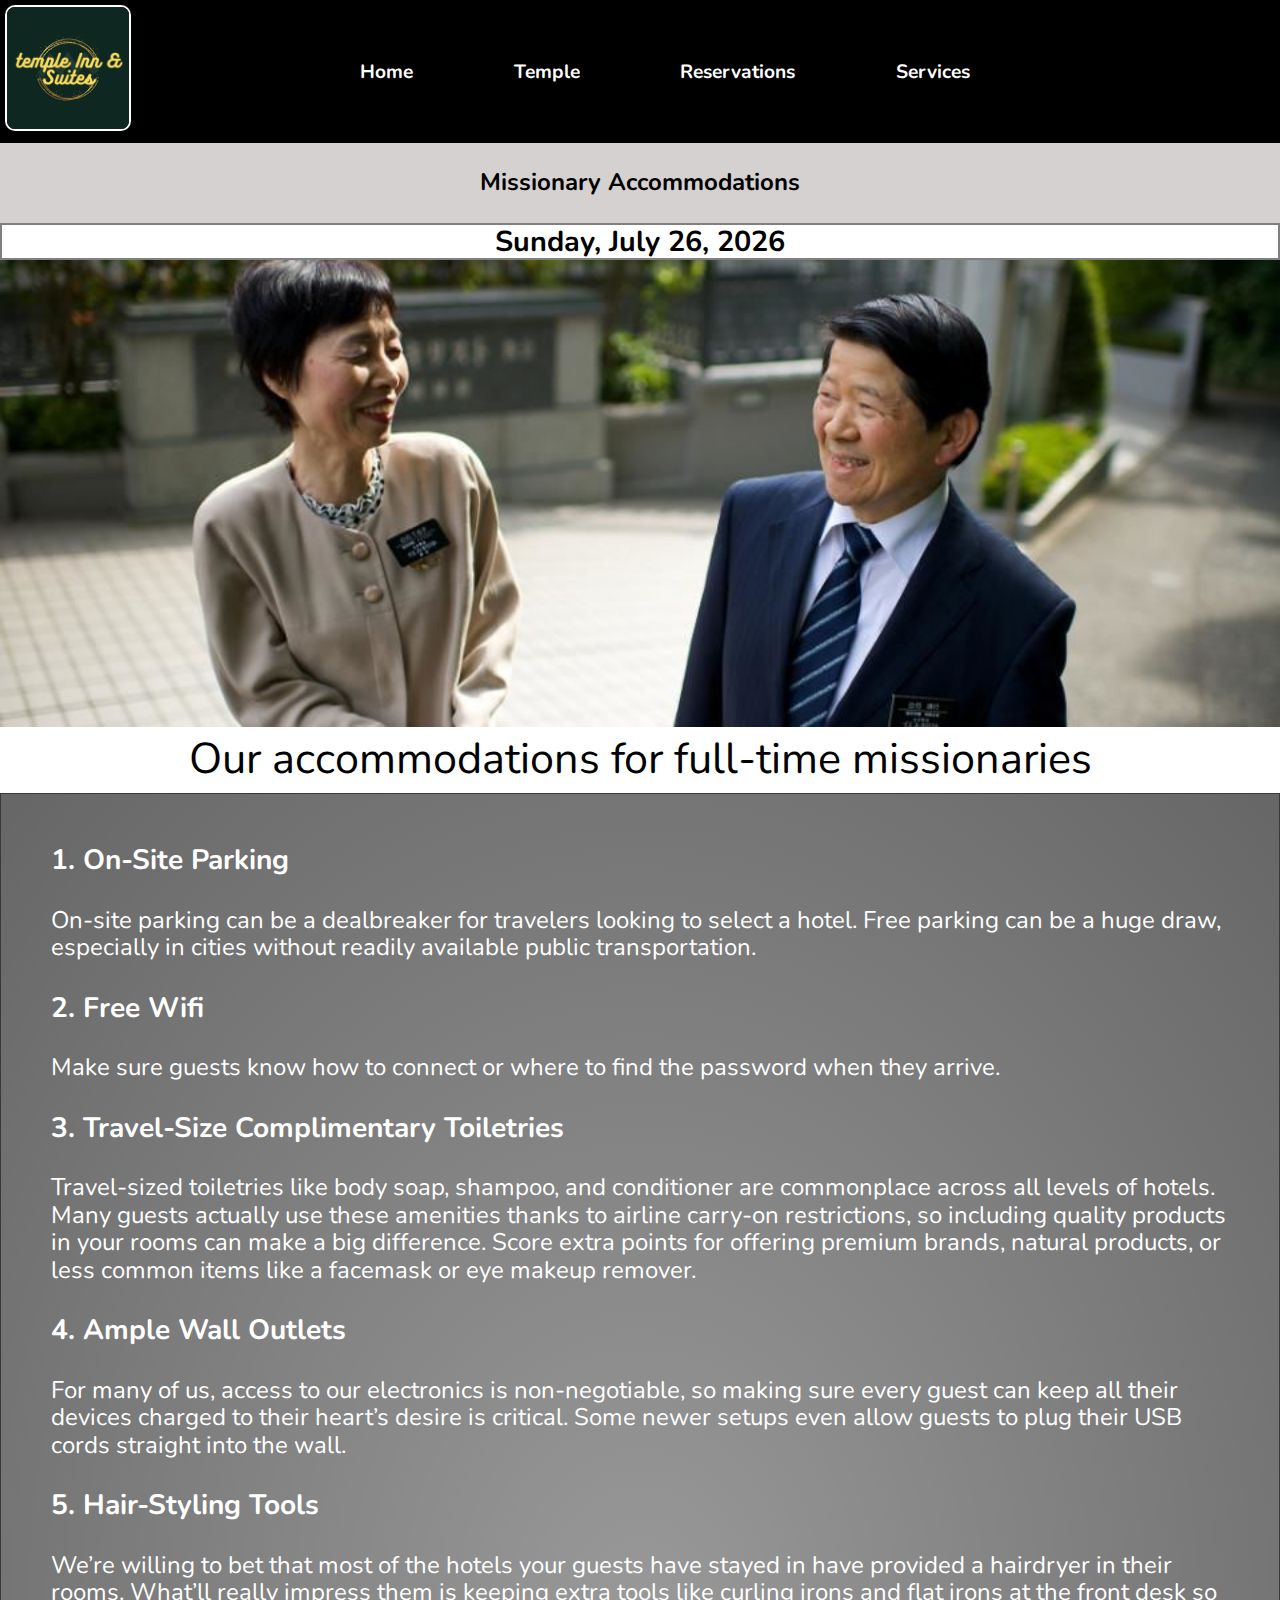
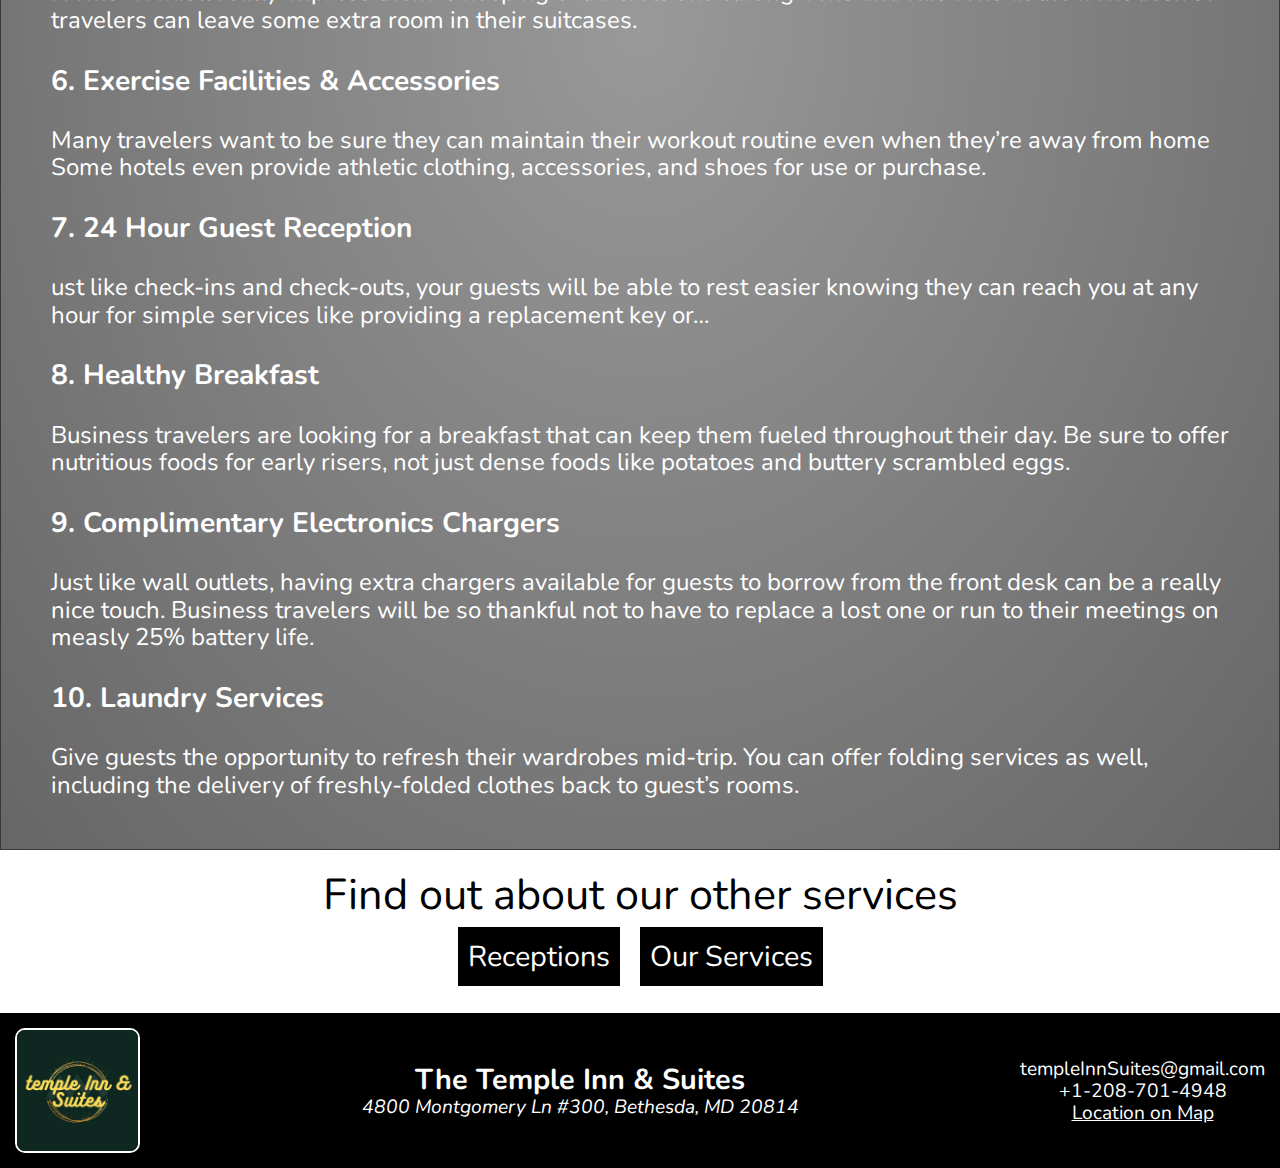
==== missionary.html @ c3f50eda "completed our services page. added two sub pages: reception and fulltime missionary accomodation." ====
<!DOCTYPE html>
<html lang="en">

<head>
    <meta charset="UTF-8">
    <meta http-equiv="X-UA-Compatible" content="IE=edge">
    <meta name="viewport" content="width=device-width, initial-scale=1.0">
    <title>The Temple Inn & Suites</title>
    <link href="css/normalize.css" rel="stylesheet">
    <link rel="shortcut icon" type="image/x-icon" href="favicon.png">
    <link rel="preconnect" href="https://fonts.googleapis.com">
    <link rel="preconnect" href="https://fonts.googleapis.com">
    <link rel="preconnect" href="https://fonts.gstatic.com" crossorigin>
    <link href="https://fonts.googleapis.com/css2?family=Nunito:wght@300;700&display=swap" rel="stylesheet">
    <link rel="stylesheet" href="https://cdnjs.cloudflare.com/ajax/libs/font-awesome/6.1.1/css/all.min.css"
        integrity="sha512-KfkfwYDsLkIlwQp6LFnl8zNdLGxu9YAA1QvwINks4PhcElQSvqcyVLLD9aMhXd13uQjoXtEKNosOWaZqXgel0g=="
        crossorigin="anonymous" referrerpolicy="no-referrer" />
    <link rel="stylesheet" href="css/main.css">
</head>

<body>
    <!------------------------------Header-------------------------------------->
    <header>
        <div class="logo-social-nav">
            <!-- Logo -->
            <div class="logo-box">
                <a href="index.html"><img src="images/Logo/LogoWEBP.webp" alt="Site Logo" class="logo"></a>
            </div>

            <!-- Social Media and menu button -->
            <div class="social-nav-btns">
                <a href="https://facebook.com" class="fab fa-facebook-square"></a>
                <a href="https://linkedin.com" class="fab fa-linkedin"></a>
                <a href="https://instagram.com" class="fab fa-instagram"></a>
                <button id="nav-btn"><span>&#9776</span></button>
            </div>

        </div>

        <!-- Site Name -->
        <div class="site-name-container">
            <h1 class="site-name">Missionary Accommodations</h1>
        </div>

        <!-- Site date -->
        <div class="today-date-container">
            <p id="today-date"></p>
        </div>


        <!-- Menu Area -->
        <div class="main-nav-container">
            <nav>
                <ul id="main-nav">
                    <li><a href="index.html">Home</a></li>
                    <li><a href="temple.html">Temple</a></li>
                    <li><a href="reservation.html">Reservations</a></li>
                    <li><a href="services.html">Services</a></li>
                </ul>
            </nav>
        </div>

    </header>

    <!----------------------------------Main------------------------------------>
    <main>
        <div class="main-content-container">
            <div class="page-banner homepage-banner">
                <picture>
                    <img src="images/missionary/missionary-960.jpg" alt="Full-time temple missionaries">
                </picture>
            </div>

            <div class="services-header">
                <h2>Our accommodations for full-time missionaries</h2>
            </div>
            <div class="services-list-container">
                <h3>1. On-Site Parking</h3>
                <p>On-site parking can be a dealbreaker for travelers looking to select a hotel. Free parking can be a
                    huge draw, especially in cities without readily available public transportation.</p>
                <h3>2. Free Wifi</h3>
                <p>Make sure guests know how to connect or where to find the password when they arrive.</p>
                <h3>3. Travel-Size Complimentary Toiletries</h3>
                <p>Travel-sized toiletries like body soap, shampoo, and conditioner are commonplace across all levels of
                    hotels. Many guests actually use these amenities thanks to airline carry-on restrictions, so
                    including quality products in your rooms can make a big difference. Score extra points for offering
                    premium brands, natural products, or less common items like a facemask or eye makeup remover. </p>
                <h3>4. Ample Wall Outlets</h3>
                <p>For many of us, access to our electronics is non-negotiable, so making sure every guest can keep all
                    their devices charged to their heart’s desire is critical. Some newer setups even allow guests to
                    plug their USB cords straight into the wall. </p>
                <h3>5. Hair-Styling Tools</h3>
                <p>We’re willing to bet that most of the hotels your guests have stayed in have provided a hairdryer in
                    their rooms. What’ll really impress them is keeping extra tools like curling irons and flat irons at
                    the front desk so travelers can leave some extra room in their suitcases.</p>
                <h3>6. Exercise Facilities & Accessories</h3>
                <p>Many travelers want to be sure they can maintain their workout routine even when they’re away from
                    home Some hotels even provide athletic clothing, accessories, and shoes for use or purchase.</p>
                <h3>7. 24 Hour Guest Reception</h3>
                <p>ust like check-ins and check-outs, your guests will be able to rest easier knowing they can reach you
                    at any hour for simple services like providing a replacement key or…</p>
                <h3>8. Healthy Breakfast</h3>
                <p>Business travelers are looking for a breakfast that can keep them fueled throughout their day. Be
                    sure to offer nutritious foods for early risers, not just dense foods like potatoes and buttery
                    scrambled eggs.</p>
                <h3>9. Complimentary Electronics Chargers</h3>
                <p>Just like wall outlets, having extra chargers available for guests to borrow from the front desk can
                    be a really nice touch. Business travelers will be so thankful not to have to replace a lost one or
                    run to their meetings on measly 25% battery life. </p>
                <h3>10. Laundry Services</h3>
                <p>Give guests the opportunity to refresh their wardrobes mid-trip. You can offer folding services as
                    well, including the delivery of freshly-folded clothes back to guest’s rooms.</p>
            </div>

            <!-- Sub Pages -->
            <div class="sub-page-container">
                <div class="sub-page-header">
                    <h2>Find out about our other services</h2>
                </div>
                <div class="sub-page-links">
                    <div class="reception-page-link">
                        <a href="reception.html">Receptions</a>
                    </div>
                    <div class="missionary-page-link">
                        <a href="services.html">Our Services</a>
                    </div>
                </div>
            </div>
        </div>
    </main>

    <!--------------------------------Footer------------------------------------>
    <footer>
        <div class="main-footer-container">
            <!-- Footer logo -->
            <div class="footer-logo-container">
                <a href="index.html"><img src="images/Logo/LogoWEBP.webp" alt="Site Logo" class="footer-logo"></a>
            </div>

            <!-- footer site title -->
            <div class="footer-name-address">
                <h2>The Temple Inn & Suites</h2>
                <address>4800 Montgomery Ln #300, Bethesda, MD 20814</address>
            </div>
            <div class="footer-email-number-map">
                <p>templeInnSuites@gmail.com</p>
                <p>+1-208-701-4948</p>
                <a
                    href="https://www.google.com/maps/place/Hyatt+Regency+Bethesda/@38.9841229,-77.1035018,15z/data=!3m2!4b1!5s0x89b7c97b3ac1ecb7:0xf4951f3c0075c239!4m11!1m2!2m1!1sHotels!3m7!1s0x89b7c97b2de7d249:0x9641b4c68df65f!5m2!4m1!1i2!8m2!3d38.9841065!4d-77.094747">
                    <span class="fa fa-map-marker"></span>Location on Map </a>
            </div>

        </div>
    </footer>
    <script src="scripts/main.js"></script>
</body>

</html>
---- css/main.css ----
/* ----------------------------------------------Small CSS---------------------------------- */
* {
  margin: 0;
  padding: 0;
  box-sizing: border-box;
}

body {
  font-family: "Nunito", sans-serif;
  font-size: 16px;
}

/* ------------------------Logo , Social Media, Menu Button-------------------------- */
.logo-social-nav {
  display: flex;
  justify-content: space-between;
  align-items: center;
  padding: 5px;
  min-width: 100%;
  background-color: rgb(0, 0, 0);
  margin-right: 15px;
}

.logo {
  width: 25%;
  border: 2px solid white;
  border-radius: 10px;
}

.fab {
  color: white;
  text-decoration: none;
  font-size: 2rem;
}

button#nav-btn {
  border: 2px solid white;
  background: transparent;
  color: white;
  width: 3rem;
  height: 3rem;
  cursor: pointer;
}

.social-nav-btns {
  display: flex;
  justify-content: space-around;
  align-items: center;
  gap: 10px;
}

/* -----------------------------------Site Name----------------------------------- */
.site-name-container {
  background-color: rgba(209, 204, 204, 0.9);
  padding: 10px;
}

.site-name {
  text-align: center;
  font-size: 1.5rem;
}

/* --------------Date------------ */
#today-date {
  text-align: center;
  font-weight: bold;
  border: 2px double grey;
  margin: 0;
}
/* --------------------------- Main Navigation (Menu) ------------------------- */
nav ul li a {
  text-decoration: none;
  font-weight: bold;
  color: white;
  font-size: 1.2rem;
  display: block;
  padding: 0.6rem 1.5vw;
  border-top: 1px solid rgba(0, 0, 0, 0.3);
  transition: all 0.2s ease-out;
}

nav ul li a:hover {
  background-color: rgb(60, 110, 79);
}

nav ul li {
  list-style: none;
}

nav ul {
  display: none;
}

nav ul.open {
  display: block;
}

nav {
  background-color: rgb(0, 0, 0);
}

/* ------------------------Page Banner------------------------- */
.page-banner {
  width: 100%;
  height: 100%;
  position: relative;
}

picture {
  width: 100%;
}

picture img {
  width: 100%;
  height: 100%;
}

.call-to-action {
  width: 100%;
  position: absolute;
  bottom: 0;
  background: linear-gradient(
    360deg,
    rgba(0, 0, 0, 1),
    rgba(0, 0, 0, 0.8),
    rgba(0, 0, 0, 0)
  );
  padding: 30px;
  line-height: 3rem;
  display: flex;
  flex-direction: column;
  align-items: center;
}

.call-to-action h2 {
  color: white;
}

.call-to-action a {
  text-decoration: none;
  color: white;
  background-color: rgb(9, 82, 9);
  font-weight: bold;
  font-size: 1.2rem;
  padding: 5px 10px;
  border-radius: 5px;
  line-height: normal;
}

.call-to-action a:hover {
  background-color: rgb(3, 104, 3);
}

/* --------------------Weather----------------------- */
.weather-header,
.temple-header {
  font-weight: lighter;
  text-align: center;
  margin: 3vh;
  margin-top: 6vh;
}

.weather-card {
  padding: 20px;
  background: radial-gradient(rgba(0, 0, 0, 0.4), rgba(0, 0, 0, 0.6));
  color: white;
  text-align: center;
}

.today-weather {
  margin-bottom: 15px;
}

table,
td,
tr,
th {
  border: 1px solid white;
  border-collapse: collapse;
  padding: 5px;
  margin: auto;
}

/* ---------------Temple Cards------------ */
.temple-1 p,
.temple-2 p,
.temple-3 p {
  padding: 10px;
}

.temple-description {
  padding: 10px;
}

.temple-1,
.temple-2,
.temple-3 {
  box-shadow: 0 0 5px black;
  margin: 10px;
  display: flex;
  flex-direction: column;
}

/* ----------------Contact Us------------------- */
.contact-us-section {
  box-shadow: 0 0 5px black;
  margin: 10px;
  padding: 10px;
}

.contact-us-header h2 {
  font-weight: normal;
  margin-bottom: 10px;
}

.contact-us-header p {
  line-height: 2rem;
}

.contact-us-form {
  margin-top: 20px;
}

.contact-us-form label.top,
.contact-us-form label {
  display: block;
  padding-top: 1rem;
}

.contact-us-form label.top input,
.contact-us-form label textarea.top {
  display: block;
  border: 1px solid black;
  border-radius: 3px;
  padding: 0.75rem;
  min-width: 70%;
}

.contact-us-form label.top input:required {
  border-bottom: red solid 3px;
}

.contact-us-form label.top input:required:valid {
  border-bottom: green solid 3px;
}

.contact-us-form input.message-submit-btn {
  border: none;
  background-color: rgb(0, 0, 0);
  color: white;
  border-radius: 3px;
  padding: 0.75rem 1.5rem;
  margin-top: 10px;
  width: 50%;
  /* max-width: 20rem; */
  transition: all 0.2s ease-out;
}

.contact-us-form input.message-submit-btn:hover {
  font-weight: bold;
  background-color: rgb(48, 46, 46);
}

/* ----------------Temple Directory------------------- */
.main-content-container {
  position: relative;
}

.temples-directory-banner-caption {
  position: absolute;
  bottom: 0;
  width: 100%;
  padding: 50px 10px;
  text-align: center;
  color: white;
  background: linear-gradient(
    360deg,
    rgba(0, 0, 0, 1),
    rgba(0, 0, 0, 0.8),
    rgba(0, 0, 0, 0)
  );
}

.temple-directory-area {
  margin-top: 25px;
}

.temple-directory-btns {
  text-align: center;
  margin-bottom: 10px;
  display: flex;
  justify-content: center;
  gap: 10px;
}

#directory-list-view-btn,
#directory-card-view-btn {
  border: 1px solid white;
  padding: 5px;
  background-color: black;
  color: white;
}

.temple-directory-btns button:hover {
  box-shadow: 0 0 5px black;
}

/* ---------------------- Directory - listView ------------------------------ */
div.list section {
  margin: 0 0px;
  padding: 10px 20px;
}

div.list section img {
  display: none;
}

div.list section:nth-child(odd) {
  background-color: rgba(3, 13, 99, 0.2);
}

div.list section:nth-child(even) {
  background-color: rgba(165, 167, 184, 0.2);
}

/* ---------------------- Directory - gridView ------------------------------ */
div.cards {
  padding: 10px;
  text-align: center;
  width: 100%;
}

div.cards section {
  margin: 10px 10px;
  padding: 10px;
  text-align: center;
  max-width: 100%;
  box-shadow: 0 0 5px black;
}

div.cards section img {
  width: 100%;
}

div.cards section a {
  font-size: .8rem;
}


/* ---------------------------Reservation Page--------------------------- */
.reservations-form-container {
  background: radial-gradient(rgba(0, 0, 0, 0.4), rgba(0, 0, 0, 0.6));
  padding: 10px;
  color: white;
}

.reservations-form-header h2 {
  font-weight: normal;
  text-align: center;
}

fieldset {
  margin: 10px;
}

legend {
  padding: 0 5px;
}

.reservation-form .top {
  display: block;
  margin-bottom: 5px;
}

.reservation-form .top input {
  display: block;
  margin-bottom: 5px;
  padding: 5px;
  border: 1px solid black;
}

.reservation-form .sbs {
  display: block;
  margin-bottom: 10px;
}

.reservation-submit-btn {
  border: none;
  padding: 10px;
  margin: 10px;
  border-radius: 4px;
  background-color: black;
  color: white;
}

.reservation-submit-btn:hover {
  font-weight: bold;
}

.room-type-container {
  width: 100%;
}

.room-type-container img {
  width: 100%;
}

.room-type-1,
.room-type-2,
.room-type-3,
.room-type-4 {
  background-color: white;
  color: black;
  padding: 10px;
  border: 1px solid black;
  margin-bottom: 10px;
}

/* ------------------Services Page--------------------- */
.services-header h2 {
  font-weight: normal;
  text-align: center;
  margin-bottom: 10px;
}

.services-list-container {
  margin: 0 auto;
  padding: 20px;
  border: 1px solid rgb(58, 56, 56);
  background: radial-gradient(rgba(0, 0, 0, 0.4), rgba(0, 0, 0, 0.6));
  color: white;
}

.services-list-container p {
  margin-bottom: 10px;
}

.sub-page-header h2 {
  font-weight: normal;
  padding: 20px;
  text-align: center;
}

.sub-page-links {
  display: flex;
  justify-content: center;
  gap: 20px;
}

.sub-page-container {
  margin-bottom: 40px;
}

.reception-page-link a,
.missionary-page-link a {
  text-decoration: none;
  color: white;
  background-color: black;
  padding: 10px;
}

.reception-page-link a:hover,
.missionary-page-link a:hover {
  background-color: grey;
}

/* --------------------------- Footer ------------------------- */
.footer-logo-container {
  height: 125px;
  width: 125px;
  margin: 0 auto;
  margin-bottom: 10px;
}

.footer-logo-container img {
  width: 100%;
  height: 100%;
  border: 2px solid white;
  border-radius: 10px;
}

.footer-email-number-map a {
  color: white;
}

footer {
  text-align: center;
  background-color: rgb(0, 0, 0);
  color: white;
  padding: 5px;
}


/* -------------------- Medium Screen -------------------- */
@media only screen and (min-width: 600px) {
  body {
    font-size: 1rem;
  }

  /* ---------------------- Directory - listView ------------------------------ */
  div.list section {
    display: grid;
    grid-template-columns: repeat(4, 1fr);
    align-items: center;
    gap: 20px;
  }


  /* ---------------------- Directory - gridView ------------------------------ */
  div.cards  {
    display: grid;
    grid-template-columns: repeat(3, 1fr);
    overflow: scroll;
    width: 100%;
    text-align: center;
  }


/* ------Services---------- */
  .services-list-container {
    font-size: 1.5rem;
  }

  .services-list-container p,
  .services-list-container h3 {
    margin: 30px;
  }

  /* ---------footer-------- */
  .main-footer-container {
    font-size: 1.2rem;
    padding: 10px;
  }

  .reservation-form {
    width: 100%;
    display: flex;
    justify-content: center;
    align-items: top;
  }

  .room-type-container {
    width: 50%;
  }
}

/* -------------------- Large Screen -------------------- */
@media only screen and (min-width: 950px) {
  body {
    font-size: 1.8rem;
  }

  /* -------------Main Menu------------ */
  #nav-btn {
    display: none;
  }

  #main-nav-container {
    position: relative;
  }

  #main-nav {
    display: flex;
    position: absolute;
    top: 50px;
    left: 300px;
    right: 250px;
    padding: 0 10px;
    justify-content: space-around;
  }

  nav ul li a:hover {
    background-color: black;
    border-bottom: 5px solid white;
  }

  /* -----------------Main Content----------------- */
  /* main {
    margin: 0 120px;
  } */

  .call-to-action {
    width: 100%;
    position: absolute;
    bottom: 0;
    background: linear-gradient(
      360deg,
      rgba(0, 0, 0, 1),
      rgba(0, 0, 0, 0.8),
      rgba(0, 0, 0, 0)
    );
    padding: 90px;
    line-height: 5rem;
    font-size: 2.5rem;
  }

  .call-to-action a {
    font-size: 2.5rem;
  }

  /* ------------------Weather Card---------- */
  .weather-card {
    display: flex;
    justify-content: space-around;
    align-items: center;
    padding: 50px;
  }

  /* ----------Temple Area----------- */

  .temple-1,
  .temple-2,
  .temple-3 {
    max-width: 25vw;
    background-color: white;
    border: none;
  }

  .temple-items {
    background: radial-gradient(rgba(0, 0, 0, 0.4), rgba(0, 0, 0, 0.6));
    display: flex;
    flex-wrap: wrap;
    justify-content: center;
    padding: 20px;
  }

  /* ---------------------- Directory - gridView ------------------------------ */
  div.cards {
    font-size: 1rem;
    grid-template-columns: repeat(3, 1fr);
  }

  div.list {
    font-size: 1rem;
  }

  /* ---------------------------Reservations Page---------------- */
  .reservations-form-container {
    font-size: 1.5rem;
  }

  .reservation-form {
    width: 100%;
    display: flex;
    justify-content: center;
    align-items: top;
  }

  .room-type-container {
    width: 50%;
  }

  /* ----------------Footer---------------- */
  .main-footer-container {
    display: flex;
    font-size: 1.2rem;
    align-items: center;
    justify-content: space-between;
    padding: 10px;
  }

  .footer-logo-container {
    margin: 0;
  }
}
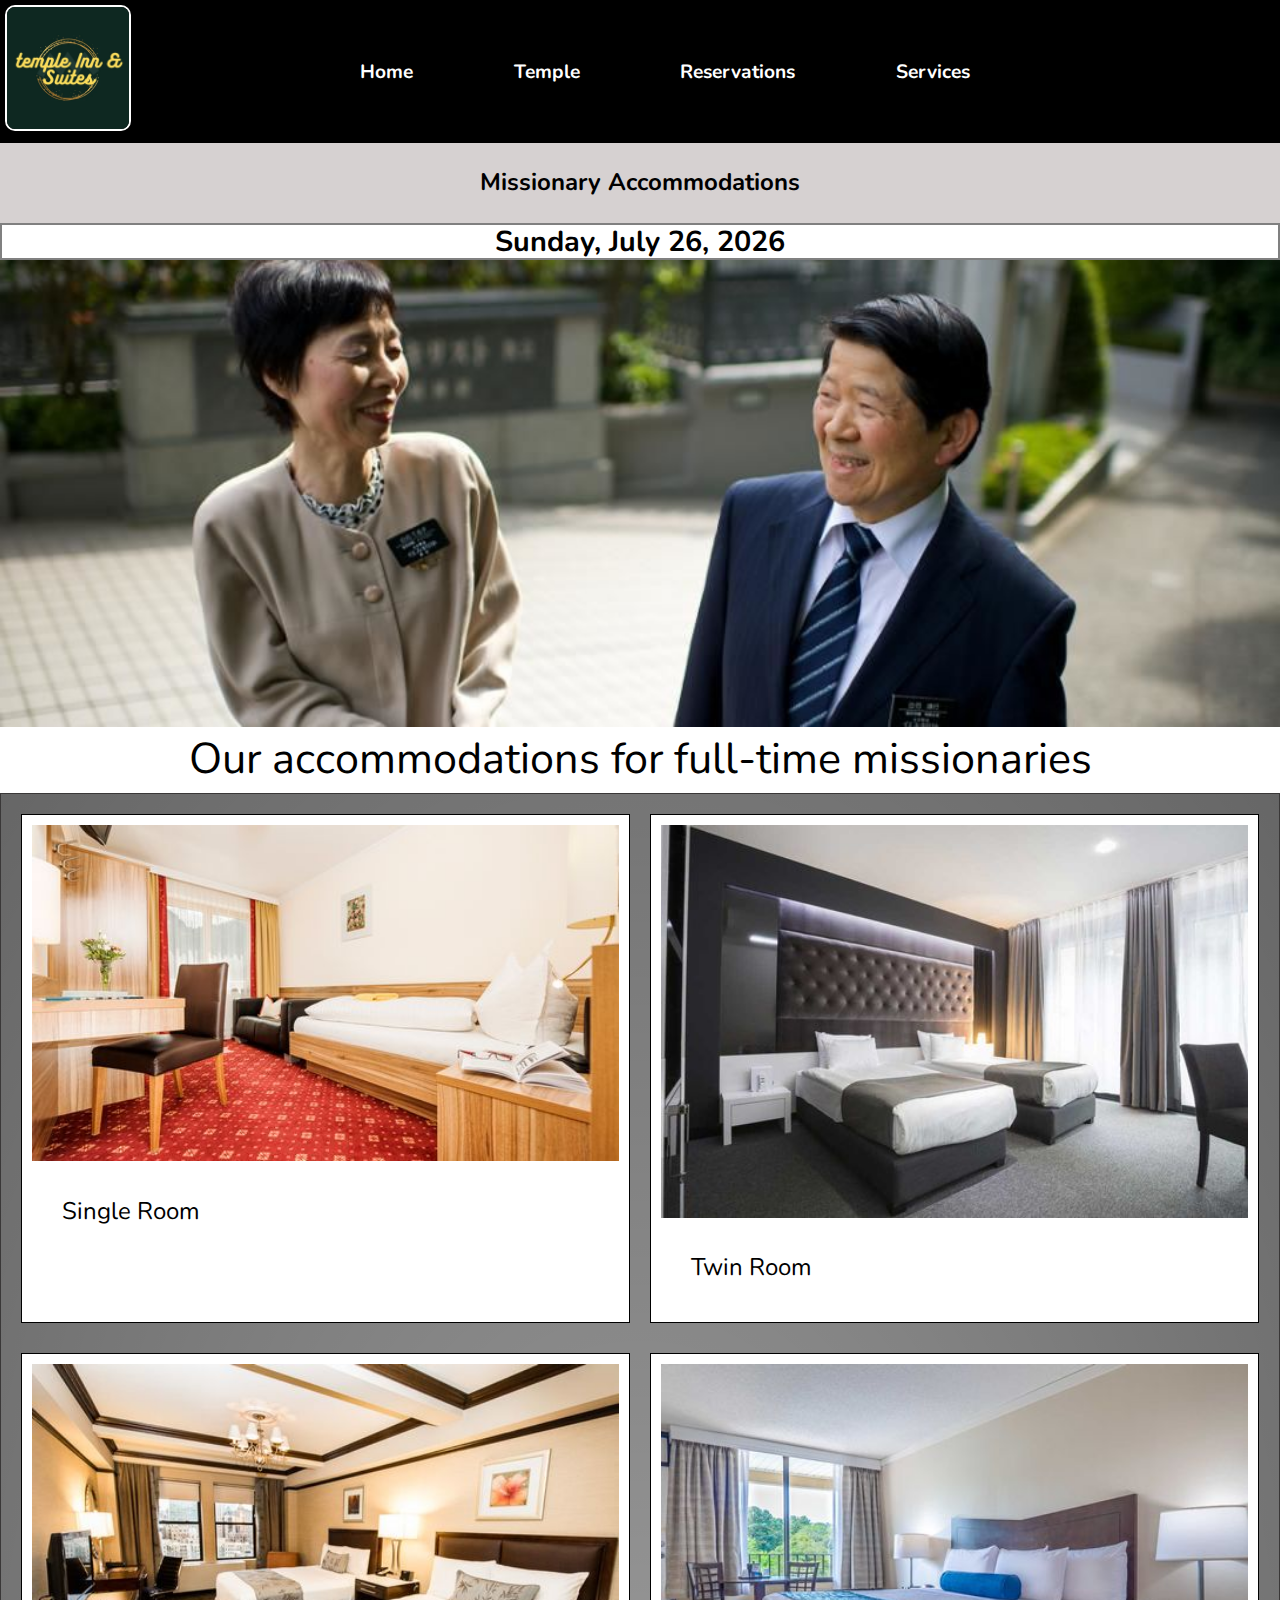
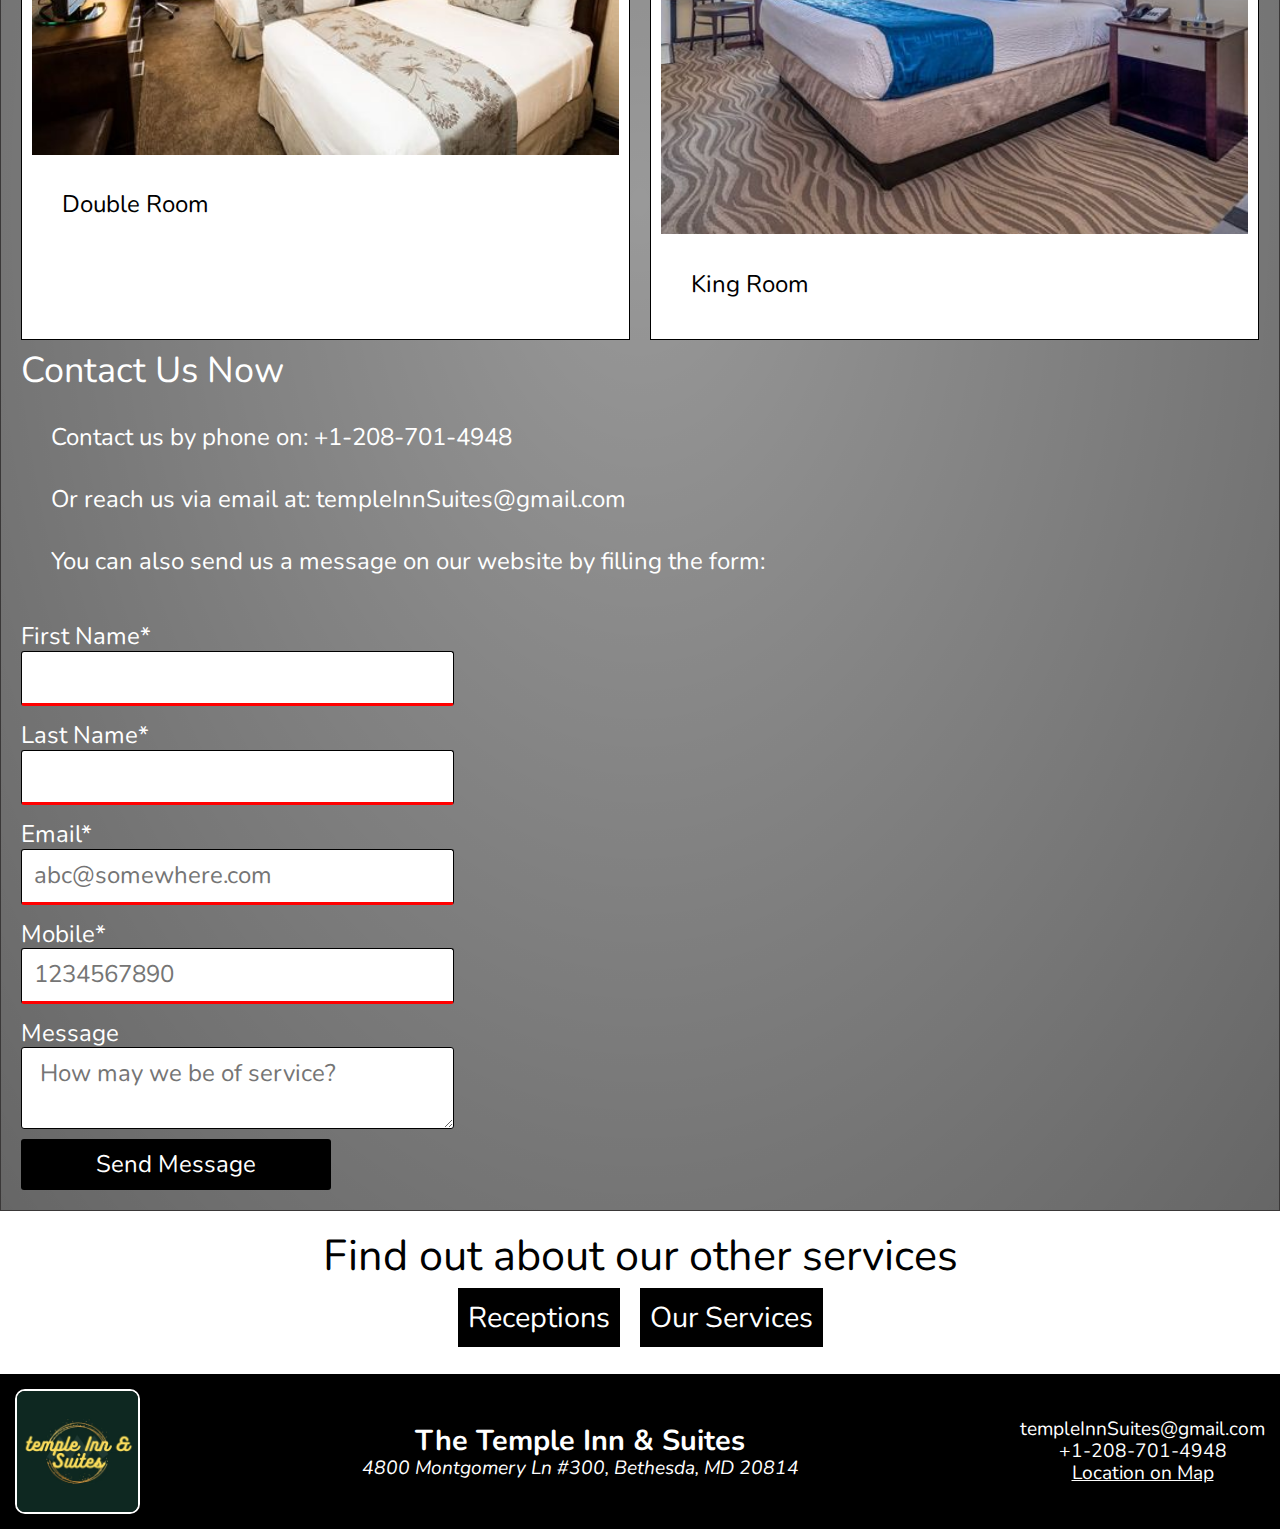
==== commit fe3d8608: "complete both subpages" ====
--- a/missionary.html
+++ b/missionary.html
@@ -75,41 +75,49 @@
                 <h2>Our accommodations for full-time missionaries</h2>
             </div>
             <div class="services-list-container">
-                <h3>1. On-Site Parking</h3>
-                <p>On-site parking can be a dealbreaker for travelers looking to select a hotel. Free parking can be a
-                    huge draw, especially in cities without readily available public transportation.</p>
-                <h3>2. Free Wifi</h3>
-                <p>Make sure guests know how to connect or where to find the password when they arrive.</p>
-                <h3>3. Travel-Size Complimentary Toiletries</h3>
-                <p>Travel-sized toiletries like body soap, shampoo, and conditioner are commonplace across all levels of
-                    hotels. Many guests actually use these amenities thanks to airline carry-on restrictions, so
-                    including quality products in your rooms can make a big difference. Score extra points for offering
-                    premium brands, natural products, or less common items like a facemask or eye makeup remover. </p>
-                <h3>4. Ample Wall Outlets</h3>
-                <p>For many of us, access to our electronics is non-negotiable, so making sure every guest can keep all
-                    their devices charged to their heart’s desire is critical. Some newer setups even allow guests to
-                    plug their USB cords straight into the wall. </p>
-                <h3>5. Hair-Styling Tools</h3>
-                <p>We’re willing to bet that most of the hotels your guests have stayed in have provided a hairdryer in
-                    their rooms. What’ll really impress them is keeping extra tools like curling irons and flat irons at
-                    the front desk so travelers can leave some extra room in their suitcases.</p>
-                <h3>6. Exercise Facilities & Accessories</h3>
-                <p>Many travelers want to be sure they can maintain their workout routine even when they’re away from
-                    home Some hotels even provide athletic clothing, accessories, and shoes for use or purchase.</p>
-                <h3>7. 24 Hour Guest Reception</h3>
-                <p>ust like check-ins and check-outs, your guests will be able to rest easier knowing they can reach you
-                    at any hour for simple services like providing a replacement key or…</p>
-                <h3>8. Healthy Breakfast</h3>
-                <p>Business travelers are looking for a breakfast that can keep them fueled throughout their day. Be
-                    sure to offer nutritious foods for early risers, not just dense foods like potatoes and buttery
-                    scrambled eggs.</p>
-                <h3>9. Complimentary Electronics Chargers</h3>
-                <p>Just like wall outlets, having extra chargers available for guests to borrow from the front desk can
-                    be a really nice touch. Business travelers will be so thankful not to have to replace a lost one or
-                    run to their meetings on measly 25% battery life. </p>
-                <h3>10. Laundry Services</h3>
-                <p>Give guests the opportunity to refresh their wardrobes mid-trip. You can offer folding services as
-                    well, including the delivery of freshly-folded clothes back to guest’s rooms.</p>
+                <!-- Room Types -->
+                <div class="room-type-container-ft-missionaries">
+                    <div class="room-type-1">
+                        <img src="images/reservation/single-room-500.jpg" alt="Single Room">
+                        <p>Single Room</p>
+                    </div>
+                    <div class="room-type-2">
+                        <img src="images/reservation/twin-room-500.jpg" alt="Twin Bedroom">
+                        <p>Twin Room</p>
+                    </div>
+                    <div class="room-type-3">
+                        <img src="images/reservation/double-room-500.jpg" alt="Queen Bedroom">
+                        <p>Double Room</p>
+                    </div>
+                    <div class="room-type-4">
+                        <img src="images/reservation/king-room-500.jpg" alt="King Bedroom">
+                        <p>King Room</p>
+                    </div>
+                </div>
+
+                <div class="contact-us-header">
+                    <h2>Contact Us Now</h2>
+                    <p>Contact us by phone on: +1-208-701-4948</p>
+                    <p>Or reach us via email at: templeInnSuites@gmail.com</p>
+                    <p>You can also send us a message on our website by filling the form:</p>
+                </div>
+                    <div class="contact-us-form-missionaries">
+                        <form class="contact-us-form" method="get" action="contact-submission.html">
+                            <label class="top">First Name* <input type="text" name="fname" required></label>
+                            <label class="top">Last Name* <input type="text" name="lname" required></label>
+                            <label class="top">Email* <input type="email" name="position" placeholder="abc@somewhere.com"
+                                    required></label>
+                            <label class="top">Mobile* <input type="number" name="mobile" placeholder="1234567890"
+                                    required></label>
+    
+                            <label>Message<textarea name="business" class="top"
+                                    placeholder=" How may we be of service?"></textarea></label>
+                            <input type="hidden" id="datetime" name="currdatetime" value="">
+                            <input type="submit" value="Send Message" class="message-submit-btn">
+                        </form>
+                    </div>
+                </div>
+                
             </div>
 
             <!-- Sub Pages -->
--- a/css/main.css
+++ b/css/main.css
@@ -67,6 +67,7 @@
   border: 2px double grey;
   margin: 0;
 }
+
 /* --------------------------- Main Navigation (Menu) ------------------------- */
 nav ul li a {
   text-decoration: none;
@@ -119,12 +120,10 @@
   width: 100%;
   position: absolute;
   bottom: 0;
-  background: linear-gradient(
-    360deg,
-    rgba(0, 0, 0, 1),
-    rgba(0, 0, 0, 0.8),
-    rgba(0, 0, 0, 0)
-  );
+  background: linear-gradient(360deg,
+      rgba(0, 0, 0, 1),
+      rgba(0, 0, 0, 0.8),
+      rgba(0, 0, 0, 0));
   padding: 30px;
   line-height: 3rem;
   display: flex;
@@ -206,6 +205,8 @@
   box-shadow: 0 0 5px black;
   margin: 10px;
   padding: 10px;
+  /* width: 100%; */
+  font-size: 1.5rem;
 }
 
 .contact-us-header h2 {
@@ -273,12 +274,10 @@
   padding: 50px 10px;
   text-align: center;
   color: white;
-  background: linear-gradient(
-    360deg,
-    rgba(0, 0, 0, 1),
-    rgba(0, 0, 0, 0.8),
-    rgba(0, 0, 0, 0)
-  );
+  background: linear-gradient(360deg,
+      rgba(0, 0, 0, 1),
+      rgba(0, 0, 0, 0.8),
+      rgba(0, 0, 0, 0));
 }
 
 .temple-directory-area {
@@ -464,6 +463,18 @@
   background-color: grey;
 }
 
+/* ------------------------------------Sub Pages------------------- */
+/* ------------------------Reception---------------- */
+.reception-image {
+  margin-top: 10px;
+  box-shadow: 0 0 5px black;
+}
+
+.reception-image img {
+  width: 100%;
+
+}
+
 /* --------------------------- Footer ------------------------- */
 .footer-logo-container {
   height: 125px;
@@ -507,7 +518,7 @@
 
 
   /* ---------------------- Directory - gridView ------------------------------ */
-  div.cards  {
+  div.cards {
     display: grid;
     grid-template-columns: repeat(3, 1fr);
     overflow: scroll;
@@ -516,7 +527,7 @@
   }
 
 
-/* ------Services---------- */
+  /* ------Services---------- */
   .services-list-container {
     font-size: 1.5rem;
   }
@@ -540,6 +551,25 @@
   }
 
   .room-type-container {
+    width: 50%;
+  }
+
+  /* ----------------------missionaries sub page----------------- */
+
+  .room-type-container-ft-missionaries {
+    display: grid;
+    grid-template-columns: repeat(2, 1fr);
+    gap: 20px;
+  }
+
+  .room-type-1 img,
+  .room-type-2 img,
+  .room-type-3 img,
+  .room-type-4 img {
+    width: 100%;
+  }
+
+  .contact-us-form-missionaries form{
     width: 50%;
   }
 }
@@ -583,12 +613,10 @@
     width: 100%;
     position: absolute;
     bottom: 0;
-    background: linear-gradient(
-      360deg,
-      rgba(0, 0, 0, 1),
-      rgba(0, 0, 0, 0.8),
-      rgba(0, 0, 0, 0)
-    );
+    background: linear-gradient(360deg,
+        rgba(0, 0, 0, 1),
+        rgba(0, 0, 0, 0.8),
+        rgba(0, 0, 0, 0));
     padding: 90px;
     line-height: 5rem;
     font-size: 2.5rem;
@@ -649,6 +677,10 @@
   .room-type-container {
     width: 50%;
   }
+
+  /* ---------------------Sub Pages----------------- */
+  /* ---------------------Reception----------------- */
+
 
   /* ----------------Footer---------------- */
   .main-footer-container {
@@ -662,4 +694,4 @@
   .footer-logo-container {
     margin: 0;
   }
-}
+}